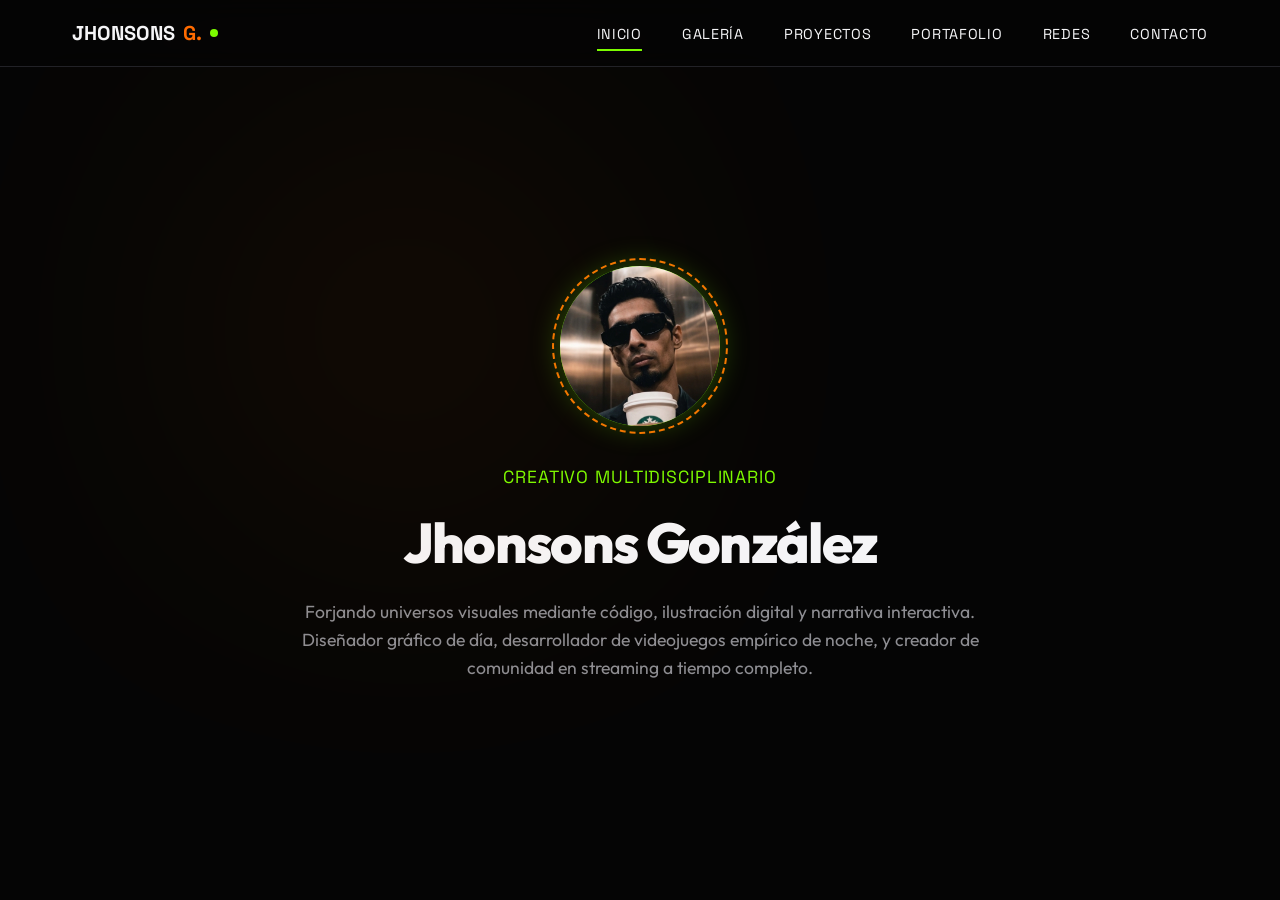
==== index.html @ e445fe73 "Primer commit: Mi Portafolio" ====
<!DOCTYPE html>
<html lang="es">

<head>
    <meta charset="UTF-8">
    <meta name="viewport" content="width=device-width, initial-scale=1.0">
    <title>Jhonsons González | Portafolio Multidisciplinario</title>
    <meta name="description"
        content="Portafolio creativo de Jhonsons González. Diseñador gráfico, ilustrador, streamer y desarrollador.">
    <!-- FontAwesome for Icons -->
    <link rel="stylesheet" href="https://cdnjs.cloudflare.com/ajax/libs/font-awesome/6.4.0/css/all.min.css">
    <!-- Main Stylesheet -->
    <link rel="stylesheet" href="css/style.css">
</head>

<body>

    <!-- NAV BAR -->
    <header>
        <nav class="nav-container">
            <a href="#" class="logo">
                JHONSONS<span>G.</span>
                <span class="logo-dot"></span>
            </a>
            <ul class="nav-links">
                <li><a href="#hero" class="active">Inicio</a></li>
                <li><a href="#galeria">Galería</a></li>
                <li><a href="proyectos.html">Proyectos</a></li>
                <li><a href="portafolio.html">Portafolio</a></li>
                <li><a href="#redes">Redes</a></li>
                <li><a href="#contactos">Contacto</a></li>
            </ul>
            <button class="burger" aria-label="Abrir menú">
                <div class="line1"></div>
                <div class="line2"></div>
                <div class="line3"></div>
            </button>
        </nav>
    </header>

    <!-- SNAP SCROLL CONTAINER -->
    <main class="snap-container">

        <!-- 1. HERO SECTION -->
        <section id="hero" class="snap-section">
            <div class="hero-content">
                <div class="avatar-wrapper">
                    <div class="avatar-border"></div>
                    <div class="avatar-glow"></div>
                    <img class="avatar-img" src="assets/profile_avatar.png" alt="Jhonsons González">
                </div>
                <span class="hero-tagline">Creativo Multidisciplinario</span>
                <h1 class="hero-name">Jhonsons González</h1>
                <p class="hero-desc">
                    Forjando universos visuales mediante código, ilustración digital y narrativa interactiva. Diseñador
                    gráfico de día, desarrollador de videojuegos empírico de noche, y creador de comunidad en streaming
                    a tiempo completo.
                </p>
            </div>
        </section>

        <!-- 2. GALERÍA SECTION (Resumen Creativo) -->
        <section id="galeria" class="snap-section">
            <div class="section-wrapper">
                <h2>Obras <span class="highlight-green">Destacadas</span></h2>
                <div class="gallery-showcase">
                    <!-- Galería Item 1 -->
                    <article class="gallery-item">
                        <div class="gallery-img-container">
                            <img src="assets/art_piece_1.png" alt="Steampunk Poster Art">
                        </div>
                        <div class="gallery-info">
                            <span class="gallery-category">Ilustración</span>
                            <h3 class="gallery-title">Clockwork Wings</h3>
                            <p class="gallery-desc" style="color: var(--text-muted); font-size: 0.9rem;">
                                Concepto de diseño steampunk de alas mecánicas acopladas a la estética de iluminación
                                moderna.
                            </p>
                            <a href="portafolio.html" class="gallery-link">
                                Ver Portafolio <i class="fa-solid fa-arrow-right"></i>
                            </a>
                        </div>
                    </article>
                    <!-- Galería Item 2 -->
                    <article class="gallery-item">
                        <div class="gallery-img-container">
                            <img src="assets/project_thumbnail_1.png" alt="Dashboard App UI">
                        </div>
                        <div class="gallery-info">
                            <span class="gallery-category">Desarrollo Web</span>
                            <h3 class="gallery-title">Aether Console</h3>
                            <p class="gallery-desc" style="color: var(--text-muted); font-size: 0.9rem;">
                                Panel de control de interfaz de usuario de inspiración steampunk con estética neón
                                minimalista.
                            </p>
                            <a href="proyectos.html" class="gallery-link">
                                Ver Proyectos <i class="fa-solid fa-arrow-right"></i>
                            </a>
                        </div>
                    </article>
                    <!-- Galería Item 3 -->
                    <article class="gallery-item">
                        <div class="gallery-img-container">
                            <img src="assets/project_thumbnail_2.png" alt="Steampunk Odyssey Game">
                        </div>
                        <div class="gallery-info">
                            <span class="gallery-category">Videojuegos</span>
                            <h3 class="gallery-title">Aetherian Odyssey</h3>
                            <p class="gallery-desc" style="color: var(--text-muted); font-size: 0.9rem;">
                                Plataformas de acción 2D desarrollado de forma empírica en Godot con puzzles de engranajes.
                            </p>
                            <a href="proyectos.html" class="gallery-link">
                                Ver Proyectos <i class="fa-solid fa-arrow-right"></i>
                            </a>
                        </div>
                    </article>
                    <!-- Galería Item 4 -->
                    <article class="gallery-item">
                        <div class="gallery-img-container">
                            <img src="assets/art_piece_2.png" alt="Mechanical Watch Blueprint">
                        </div>
                        <div class="gallery-info">
                            <span class="gallery-category">Ilustración Técnica</span>
                            <h3 class="gallery-title">Chronos Watch</h3>
                            <p class="gallery-desc" style="color: var(--text-muted); font-size: 0.9rem;">
                                Explosión esquemática de un reloj de bolsillo de vapor retro-futurista con luces de neón.
                            </p>
                            <a href="portafolio.html" class="gallery-link">
                                Ver Portafolio <i class="fa-solid fa-arrow-right"></i>
                            </a>
                        </div>
                    </article>
                </div>
            </div>
        </section>

        <!-- 3. REDES SECTION -->
        <section id="redes" class="snap-section">
            <div class="section-wrapper">
                <h2 style="text-align: center;">Control de <span class="highlight-purple">Transmisión</span></h2>
                <div class="social-panel">
                    <!-- TikTok -->
                    <a href="https://tiktok.com" target="_blank" rel="noopener noreferrer" class="social-card tiktok">
                        <div class="social-icon"><i class="fa-brands fa-tiktok"></i></div>
                        <span class="social-name">TikTok</span>
                        <span class="social-handle">@jhonsons.stream</span>
                    </a>
                    <!-- Instagram -->
                    <a href="https://instagram.com" target="_blank" rel="noopener noreferrer"
                        class="social-card instagram">
                        <div class="social-icon"><i class="fa-brands fa-instagram"></i></div>
                        <span class="social-name">Instagram</span>
                        <span class="social-handle">@jhonsons.design</span>
                    </a>
                    <!-- Twitch -->
                    <a href="https://twitch.tv" target="_blank" rel="noopener noreferrer" class="social-card twitch">
                        <div class="social-icon"><i class="fa-brands fa-twitch"></i></div>
                        <span class="social-name">Twitch</span>
                        <span class="social-handle">@JhonsonsG_Live</span>
                    </a>
                    <!-- Behance -->
                    <a href="https://behance.net" target="_blank" rel="noopener noreferrer" class="social-card behance">
                        <div class="social-icon"><i class="fa-brands fa-behance"></i></div>
                        <span class="social-name">Behance</span>
                        <span class="social-handle">jhonsonsgonzalez</span>
                    </a>
                    <!-- Facebook -->
                    <a href="https://facebook.com" target="_blank" rel="noopener noreferrer"
                        class="social-card facebook">
                        <div class="social-icon"><i class="fa-brands fa-facebook"></i></div>
                        <span class="social-name">Facebook</span>
                        <span class="social-handle">Jhonsons González</span>
                    </a>
                </div>
            </div>
        </section>

        <!-- 4. CONTACTOS SECTION -->
        <section id="contactos" class="snap-section">
            <div class="section-wrapper contact-container">
                <h2 style="text-align: center;">Hablame de tu <span class="highlight-orange">Idea</span></h2>
                <form id="contactForm" class="contact-form">
                    <div class="form-group">
                        <input type="text" id="name" name="name" class="form-input" placeholder=" " required>
                        <label for="name" class="form-label">Nombre completo</label>
                    </div>
                    <div class="form-group">
                        <input type="email" id="email" name="email" class="form-input" placeholder=" " required>
                        <label for="email" class="form-label">Correo electrónico</label>
                    </div>
                    <div class="form-group">
                        <textarea id="message" name="message" class="form-input" rows="2" placeholder=" "
                            required></textarea>
                        <label for="message" class="form-label">Tu mensaje</label>
                    </div>
                    <button type="submit" class="btn-submit">Enviar Transmisión</button>
                    <div class="direct-contact-buttons">
                        <a href="https://wa.me/TUNUMERO" target="_blank" class="btn-direct whatsapp">
                            <i class="fa-brands fa-whatsapp"></i> WhatsApp
                        </a>
                        <a href="https://t.me/TUUSUARIO" target="_blank" class="btn-direct telegram">
                            <i class="fa-brands fa-telegram"></i> Telegram
                        </a>
                    </div>
                </form>
            </div>

            <!-- FOOTER -->
            <footer>
                <p>&copy; 2026 Jhonsons González. Todos los derechos reservados. Diseñado & programado con <span
                        class="highlight-orange">Pasión</span>.</p>
            </footer>
        </section>

    </main>

    <!-- Main JavaScript -->
    <script src="js/main.js"></script>
</body>

</html>
---- css/style.css ----
@import url('https://fonts.googleapis.com/css2?family=Outfit:wght@300;400;600;800&family=Space+Grotesk:wght@400;600;700&display=swap');

/* ==========================================================================
   DESIGN TOKENS & VARIABLES
   ========================================================================== */
:root {
    --bg-black: #050505;
    --bg-card: #0e0e11;
    --bg-card-hover: #15151b;
    --border-color: #222227;

    /* Brand Accents */
    --accent-green: #7cfc00;
    --accent-orange: #ff6b00;
    --accent-purple: #b100ff;

    --text-white: #f5f5f7;
    --text-muted: #8e8e93;

    --font-primary: 'Outfit', sans-serif;
    --font-mono: 'Space Grotesk', sans-serif;

    --transition-smooth: all 0.4s cubic-bezier(0.16, 1, 0.3, 1);
    --transition-fast: all 0.2s ease;
}

/* ==========================================================================
   RESET & BASE STYLES
   ========================================================================== */
* {
    margin: 0;
    padding: 0;
    box-sizing: border-box;
}

html {
    scroll-behavior: smooth;
    font-size: 16px;
    background-color: var(--bg-black);
    color: var(--text-white);
    font-family: var(--font-primary);
    overflow-x: hidden;
}

body {
    background-color: var(--bg-black);
    overflow-x: hidden;
}

/* ==========================================================================
   SCROLL SNAPPING CONTAINER
   ========================================================================== */
.snap-container {
    height: 100vh;
    overflow-y: scroll;
    scroll-snap-type: none;
    /* Controlled via JS for precision */
}

.snap-section {
    height: 100vh;
    width: 100%;
    scroll-snap-align: start;
    scroll-snap-stop: always;
    display: flex;
    flex-direction: column;
    justify-content: center;
    align-items: center;
    position: relative;
    padding: 80px 2rem 2rem;
    overflow: hidden;
}

/* Ambient glow backgrounds for sections */
.snap-section::before {
    content: '';
    position: absolute;
    width: 300px;
    height: 300px;
    border-radius: 50%;
    filter: blur(150px);
    opacity: 0.15;
    z-index: 1;
    pointer-events: none;
}

#hero::before {
    background-color: var(--accent-orange);
    top: 20%;
    left: 20%;
}

#galeria::before {
    background-color: var(--accent-green);
    bottom: 10%;
    right: 15%;
}

#redes::before {
    background-color: var(--accent-purple);
    top: 30%;
    right: 25%;
}

#contactos::before {
    background-color: var(--accent-orange);
    bottom: 20%;
    left: 10%;
}

/* ==========================================================================
   TYPOGRAPHY & UTILITIES
   ========================================================================== */
h1,
h2,
h3,
h4 {
    font-family: var(--font-primary);
    font-weight: 800;
    letter-spacing: -0.02em;
}

h2 {
    font-size: 2.5rem;
    margin-bottom: 2rem;
    text-transform: uppercase;
    font-family: var(--font-mono);
    position: relative;
    z-index: 2;
}

.highlight-green {
    color: var(--accent-green);
}

.highlight-orange {
    color: var(--accent-orange);
}

.highlight-purple {
    color: var(--accent-purple);
}

a {
    color: inherit;
    text-decoration: none;
    font-family: var(--font-mono);
    transition: var(--transition-fast);
}

img {
    max-width: 100%;
    height: auto;
    display: block;
}

/* ==========================================================================
   HEADER & NAVBAR
   ========================================================================== */
header {
    position: fixed;
    top: 0;
    left: 0;
    width: 100%;
    z-index: 1000;
    background: rgba(5, 5, 5, 0.7);
    backdrop-filter: blur(12px);
    -webkit-backdrop-filter: blur(12px);
    border-bottom: 1px solid var(--border-color);
}

.nav-container {
    max-width: 1200px;
    margin: 0 auto;
    padding: 1.25rem 2rem;
    display: flex;
    justify-content: space-between;
    align-items: center;
}

.logo {
    font-size: 1.25rem;
    font-weight: 800;
    font-family: var(--font-mono);
    display: flex;
    align-items: center;
    gap: 0.5rem;
}

.logo span {
    color: var(--accent-orange);
}

.logo-dot {
    width: 8px;
    height: 8px;
    background-color: var(--accent-green);
    border-radius: 50%;
    display: inline-block;
}

.nav-links {
    display: flex;
    gap: 2.5rem;
    list-style: none;
}

.nav-links a {
    font-size: 0.9rem;
    text-transform: uppercase;
    letter-spacing: 0.05em;
    position: relative;
    padding: 0.5rem 0;
}

.nav-links a::after {
    content: '';
    position: absolute;
    bottom: 0;
    left: 0;
    width: 0;
    height: 2px;
    background-color: var(--accent-green);
    transition: var(--transition-smooth);
}

.nav-links a.active::after,
.nav-links a:hover::after {
    width: 100%;
}

.nav-links li:nth-child(2) a::after {
    background-color: var(--accent-orange);
}

.nav-links li:nth-child(3) a::after {
    background-color: var(--accent-purple);
}

.nav-links li:nth-child(4) a::after {
    background-color: var(--accent-green);
}

.nav-links li:nth-child(5) a::after {
    background-color: var(--accent-orange);
}

/* Burger Menu */
.burger {
    display: none;
    cursor: pointer;
    background: none;
    border: none;
    z-index: 1100;
}

.burger div {
    width: 25px;
    height: 2px;
    background-color: var(--text-white);
    margin: 5px;
    transition: var(--transition-smooth);
}

/* ==========================================================================
   HERO SECTION
   ========================================================================== */
#hero {
    display: flex;
    justify-content: center;
    align-items: center;
    text-align: center;
    z-index: 2;
}

.hero-content {
    max-width: 700px;
    display: flex;
    flex-direction: column;
    align-items: center;
    gap: 1.5rem;
}

.avatar-wrapper {
    position: relative;
    width: 160px;
    height: 160px;
    margin-bottom: 1rem;
}

.avatar-border {
    position: absolute;
    top: -8px;
    left: -8px;
    right: -8px;
    bottom: -8px;
    border: 2px dashed var(--accent-orange);
    border-radius: 50%;
    animation: rotateGear 20s linear infinite;
}

.avatar-glow {
    position: absolute;
    top: 0;
    left: 0;
    width: 100%;
    height: 100%;
    border-radius: 50%;
    box-shadow: 0 0 30px rgba(124, 252, 0, 0.3);
    border: 3px solid var(--accent-green);
    z-index: 1;
}

.avatar-img {
    width: 100%;
    height: 100%;
    border-radius: 50%;
    object-fit: cover;
    z-index: 2;
    position: relative;
    background-color: var(--bg-card);
}

.hero-name {
    font-size: 3.5rem;
    font-weight: 800;
    line-height: 1.1;
    letter-spacing: -0.03em;
    font-family: var(--font-primary);
}

.hero-tagline {
    font-family: var(--font-mono);
    color: var(--accent-green);
    font-size: 1.1rem;
    letter-spacing: 0.05em;
    text-transform: uppercase;
}

.hero-desc {
    color: var(--text-muted);
    font-size: 1.1rem;
    line-height: 1.6;
}

/* ==========================================================================
   GALERIA SECTION (Home Overview)
   ========================================================================== */
.section-wrapper {
    width: 100%;
    max-width: 1200px;
    margin: 0 auto;
    z-index: 2;
}

.gallery-showcase {
    display: grid;
    grid-template-columns: repeat(4, 1fr);
    gap: 1.25rem;
    margin-top: 1rem;
}

.gallery-item {
    background: var(--bg-card);
    border: 1px solid var(--border-color);
    border-radius: 12px;
    overflow: hidden;
    transition: var(--transition-smooth);
    position: relative;
}

.gallery-item::after {
    content: '';
    position: absolute;
    top: 0;
    left: 0;
    width: 100%;
    height: 100%;
    border: 1px solid transparent;
    border-radius: 12px;
    transition: var(--transition-smooth);
    pointer-events: none;
}

.gallery-item:hover {
    transform: translateY(-8px);
    background: var(--bg-card-hover);
}

.gallery-item:hover::after {
    border-color: var(--accent-green);
}

.gallery-img-container {
    height: 130px;
    overflow: hidden;
    position: relative;
}

.gallery-img-container img {
    width: 100%;
    height: 100%;
    object-fit: cover;
    transition: var(--transition-smooth);
}

.gallery-item:hover .gallery-img-container img {
    transform: scale(1.05);
}

.gallery-info {
    padding: 1rem;
}

.gallery-category {
    font-family: var(--font-mono);
    font-size: 0.8rem;
    color: var(--accent-orange);
    text-transform: uppercase;
    margin-bottom: 0.5rem;
}

.gallery-title {
    font-size: 1.25rem;
    margin-bottom: 0.5rem;
}

.gallery-link {
    display: inline-flex;
    align-items: center;
    gap: 0.5rem;
    margin-top: 1rem;
    color: var(--accent-green);
    font-size: 0.9rem;
    font-weight: 600;
}

/* ==========================================================================
   REDES SECTION (Control Panel Style)
   ========================================================================== */
.social-panel {
    display: grid;
    grid-template-columns: repeat(auto-fit, minmax(220px, 1fr));
    gap: 1.5rem;
    margin-top: 2rem;
}

.social-card {
    background: var(--bg-card);
    border: 1px solid var(--border-color);
    padding: 2rem;
    border-radius: 12px;
    text-align: center;
    transition: var(--transition-smooth);
    display: flex;
    flex-direction: column;
    align-items: center;
    gap: 1rem;
}

.social-icon {
    width: 48px;
    height: 48px;
    display: flex;
    align-items: center;
    justify-content: center;
    border-radius: 50%;
    background: rgba(255, 255, 255, 0.03);
    font-size: 1.5rem;
    transition: var(--transition-smooth);
}

.social-card:hover {
    transform: translateY(-5px);
    background: var(--bg-card-hover);
}

/* Unique hover styles for networks */
.social-card.tiktok:hover {
    border-color: var(--accent-orange);
}

.social-card.tiktok:hover .social-icon {
    background: rgba(255, 107, 0, 0.1);
    color: var(--accent-orange);
}

.social-card.instagram:hover {
    border-color: var(--accent-purple);
}

.social-card.instagram:hover .social-icon {
    background: rgba(177, 0, 255, 0.1);
    color: var(--accent-purple);
}

.social-card.twitch:hover {
    border-color: var(--accent-purple);
}

.social-card.twitch:hover .social-icon {
    background: rgba(177, 0, 255, 0.1);
    color: var(--accent-purple);
}

.social-card.behance:hover {
    border-color: var(--accent-green);
}

.social-card.behance:hover .social-icon {
    background: rgba(124, 252, 0, 0.1);
    color: var(--accent-green);
}

.social-card.facebook:hover {
    border-color: var(--accent-orange);
}

.social-card.facebook:hover .social-icon {
    background: rgba(255, 107, 0, 0.1);
    color: var(--accent-orange);
}

.social-name {
    font-size: 1.1rem;
    font-weight: 600;
}

.social-handle {
    font-family: var(--font-mono);
    color: var(--text-muted);
    font-size: 0.85rem;
}

/* ==========================================================================
   CONTACTOS SECTION
   ========================================================================== */
.contact-container {
    max-width: 480px;
    margin: 0 auto;
    width: 100%;
}

.contact-form {
    display: flex;
    flex-direction: column;
    gap: 1.5rem;
    background: var(--bg-card);
    border: 1px solid var(--border-color);
    padding: 2.5rem;
    border-radius: 16px;
    position: relative;
}

.form-group {
    position: relative;
}

.form-input {
    width: 100%;
    padding: 1rem;
    background: rgba(0, 0, 0, 0.3);
    border: 1px solid var(--border-color);
    border-radius: 8px;
    color: var(--text-white);
    font-family: var(--font-primary);
    font-size: 1rem;
    transition: var(--transition-smooth);
}

.form-input:focus {
    outline: none;
    border-color: var(--accent-orange);
    box-shadow: 0 0 15px rgba(255, 107, 0, 0.15);
}

.form-label {
    position: absolute;
    left: 1rem;
    top: 1rem;
    color: var(--text-muted);
    transition: var(--transition-smooth);
    pointer-events: none;
    font-size: 1rem;
}

.form-input:focus~.form-label,
.form-input:not(:placeholder-shown)~.form-label {
    top: -0.6rem;
    left: 0.75rem;
    font-size: 0.75rem;
    background-color: var(--bg-card);
    padding: 0 0.5rem;
    color: var(--accent-orange);
}

.btn-submit {
    background: transparent;
    border: 2px solid var(--accent-green);
    color: var(--text-white);
    padding: 1rem 2rem;
    border-radius: 8px;
    font-family: var(--font-mono);
    font-size: 1rem;
    font-weight: 700;
    cursor: pointer;
    text-transform: uppercase;
    letter-spacing: 0.05em;
    transition: var(--transition-smooth);
    overflow: hidden;
    position: relative;
    z-index: 1;
}

.btn-submit::before {
    content: '';
    position: absolute;
    top: 0;
    left: 0;
    width: 0%;
    height: 100%;
    background-color: var(--accent-green);
    transition: var(--transition-smooth);
    z-index: -1;
}

.btn-submit:hover {
    color: var(--bg-black);
}

.btn-submit:hover::before {
    width: 100%;
}

.direct-contact-buttons {
    display: flex;
    gap: 1rem;
    justify-content: center;
    margin-top: 0.5rem;
}

.btn-direct {
    flex: 1;
    display: flex;
    align-items: center;
    justify-content: center;
    gap: 0.5rem;
    padding: 0.75rem 1rem;
    border-radius: 8px;
    font-family: var(--font-mono);
    font-size: 0.85rem;
    font-weight: 700;
    text-transform: uppercase;
    transition: var(--transition-smooth);
    border: 1px solid var(--border-color);
    background: rgba(255, 255, 255, 0.02);
}

.btn-direct.whatsapp {
    border-color: var(--accent-green);
    color: var(--accent-green);
}

.btn-direct.whatsapp:hover {
    background: rgba(124, 252, 0, 0.1);
    box-shadow: 0 0 15px rgba(124, 252, 0, 0.2);
}

.btn-direct.telegram {
    border-color: rgba(0, 204, 255);
    color: rgba(0, 204, 255);
}

.btn-direct.telegram:hover {
    background: rgba(0, 204, 255, 0.1);
    box-shadow: 0 0 15px rgba(0, 204, 255, 0.2);
}

/* ==========================================================================
   SUBPAGES: PROYECTOS & PORTAFOLIO COMMON
   ========================================================================== */
.subpage-container {
    max-width: 1200px;
    margin: 0 auto;
    padding: 120px 2rem 5rem;
}

.subpage-header {
    text-align: center;
    margin-bottom: 4rem;
}

.subpage-title {
    font-size: 3.5rem;
    margin-bottom: 1rem;
    text-transform: uppercase;
    font-family: var(--font-mono);
}

.subpage-subtitle {
    color: var(--text-muted);
    font-size: 1.1rem;
    max-width: 600px;
    margin: 0 auto;
}

/* Filters UI */
.filter-tabs {
    display: flex;
    justify-content: center;
    gap: 1rem;
    margin-bottom: 3rem;
    list-style: none;
}

.filter-btn {
    background: transparent;
    border: 1px solid var(--border-color);
    padding: 0.6rem 1.5rem;
    border-radius: 30px;
    color: var(--text-muted);
    font-family: var(--font-mono);
    font-size: 0.85rem;
    cursor: pointer;
    text-transform: uppercase;
    transition: var(--transition-smooth);
}

.filter-btn.active,
.filter-btn:hover {
    border-color: var(--accent-orange);
    color: var(--text-white);
    background: rgba(255, 107, 0, 0.05);
}

/* Proyectos Page Grid */
.projects-grid {
    display: grid;
    grid-template-columns: repeat(auto-fill, minmax(360px, 1fr));
    gap: 2.5rem;
}

.project-card {
    background: var(--bg-card);
    border: 1px solid var(--border-color);
    border-radius: 16px;
    overflow: hidden;
    transition: var(--transition-smooth);
}

.project-card:hover {
    transform: translateY(-8px);
    border-color: var(--accent-purple);
    box-shadow: 0 10px 30px rgba(177, 0, 255, 0.1);
}

.project-thumbnail {
    height: 240px;
    overflow: hidden;
}

.project-thumbnail img {
    width: 100%;
    height: 100%;
    object-fit: cover;
    transition: var(--transition-smooth);
}

.project-card:hover .project-thumbnail img {
    transform: scale(1.03);
}

.project-details {
    padding: 2rem;
}

.project-meta {
    display: flex;
    gap: 0.75rem;
    margin-bottom: 1rem;
}

.project-badge {
    font-family: var(--font-mono);
    font-size: 0.7rem;
    padding: 0.25rem 0.75rem;
    border-radius: 20px;
    text-transform: uppercase;
    font-weight: 700;
}

.badge-web {
    background: rgba(124, 252, 0, 0.1);
    color: var(--accent-green);
}

.badge-game {
    background: rgba(255, 107, 0, 0.1);
    color: var(--accent-orange);
}

.project-title {
    font-size: 1.5rem;
    margin-bottom: 0.75rem;
}

.project-description {
    color: var(--text-muted);
    font-size: 0.95rem;
    line-height: 1.6;
    margin-bottom: 1.5rem;
}

.project-links {
    display: flex;
    gap: 1.5rem;
}

.project-link {
    font-size: 0.85rem;
    font-weight: 700;
    text-transform: uppercase;
    display: flex;
    align-items: center;
    gap: 0.4rem;
}

/* Portafolio Page Grid (Behance style) */
.behance-grid {
    display: grid;
    grid-template-columns: 1fr;
    gap: 4rem;
}

.behance-card {
    background: var(--bg-card);
    border: 1px solid var(--border-color);
    border-radius: 20px;
    overflow: hidden;
    transition: var(--transition-smooth);
}

.behance-card:hover {
    border-color: var(--accent-green);
    box-shadow: 0 20px 40px rgba(0, 0, 0, 0.5);
}

.behance-media {
    width: 100%;
    max-height: 600px;
    overflow: hidden;
}

.behance-media img {
    width: 100%;
    height: 100%;
    object-fit: cover;
    transition: var(--transition-smooth);
}

.behance-card:hover .behance-media img {
    transform: scale(1.02);
}

.behance-info {
    padding: 3rem;
    display: flex;
    justify-content: space-between;
    align-items: flex-start;
    gap: 2rem;
    border-top: 1px solid var(--border-color);
}

.behance-meta {
    max-width: 70%;
}

.behance-tags {
    display: flex;
    gap: 0.5rem;
    margin-bottom: 1rem;
    flex-wrap: wrap;
}

.behance-tag {
    font-family: var(--font-mono);
    font-size: 0.75rem;
    color: var(--text-muted);
    background: rgba(255, 255, 255, 0.05);
    padding: 0.25rem 0.75rem;
    border-radius: 4px;
}

.behance-title {
    font-size: 2rem;
    margin-bottom: 1rem;
}

.behance-description {
    color: var(--text-muted);
    line-height: 1.6;
}

.behance-btn {
    border: 1px solid var(--accent-green);
    padding: 0.75rem 1.5rem;
    border-radius: 8px;
    color: var(--accent-green);
    font-family: var(--font-mono);
    text-transform: uppercase;
    font-weight: 700;
    transition: var(--transition-smooth);
}

.behance-btn:hover {
    background: var(--accent-green);
    color: var(--bg-black);
}

/* ==========================================================================
   FOOTER
   ========================================================================== */
footer {
    border-top: 1px solid var(--border-color);
    background: #050505;
    padding: 2.5rem 2rem;
    text-align: center;
    font-family: var(--font-mono);
    font-size: 0.85rem;
    color: var(--text-muted);
}

/* ==========================================================================
   KEYFRAME ANIMATIONS
   ========================================================================== */
@keyframes rotateGear {
    from {
        transform: rotate(0deg);
    }

    to {
        transform: rotate(360deg);
    }
}

/* ==========================================================================
   RESPONSIVE MEDIA QUERIES
   ========================================================================== */
@media (max-width: 900px) {
    .nav-links {
        display: none;
    }

    .burger {
        display: block;
    }

    /* Mobile Menu Open State */
    .nav-links.nav-active {
        display: flex;
        flex-direction: column;
        justify-content: center;
        align-items: center;
        position: fixed;
        right: 0;
        top: 0;
        height: 100vh;
        width: 100%;
        background-color: rgba(5, 5, 5, 0.98);
        z-index: 1050;
        gap: 3rem;
        animation: fadeIn 0.3s ease forwards;
    }

    .nav-links.nav-active a {
        font-size: 1.5rem;
    }

    .burger-toggle .line1 {
        transform: rotate(-45deg) translate(-5px, 6px);
    }

    .burger-toggle .line2 {
        opacity: 0;
    }

    .burger-toggle .line3 {
        transform: rotate(45deg) translate(-5px, -6px);
    }

    .hero-name {
        font-size: 2.5rem;
    }

    .behance-info {
        flex-direction: column;
        padding: 2rem;
    }

    .behance-meta {
        max-width: 100%;
    }

    .gallery-showcase {
        grid-template-columns: repeat(2, 1fr);
        gap: 1rem;
    }
}

@media (max-width: 500px) {
    .gallery-showcase {
        grid-template-columns: 1fr;
        gap: 0.75rem;
    }

    .gallery-item .gallery-desc {
        display: none;
    }
}

#contactos {
    height: 100vh;
    min-height: 100vh;
    overflow: hidden;
    justify-content: space-between;
    padding-top: 75px;
    padding-bottom: 0;
}

#contactos .contact-container {
    margin-top: auto;
    margin-bottom: auto;
    max-width: 440px;
}

#contactos h2 {
    font-size: 1.8rem;
    margin-bottom: 1rem;
}

#contactos .contact-form {
    padding: 1.5rem;
    gap: 1rem;
}

#contactos .form-input {
    padding: 0.75rem;
}

#contactos .form-label {
    top: 0.75rem;
}

#contactos .form-input:focus~.form-label,
#contactos .form-input:not(:placeholder-shown)~.form-label {
    top: -0.6rem;
}

#contactos .btn-submit {
    padding: 0.75rem 1.5rem;
}

#contactos footer {
    width: 100%;
    margin-top: auto;
    padding: 1.5rem 1rem;
}

@keyframes fadeIn {
    from {
        opacity: 0;
        transform: translateY(-10px);
    }

    to {
        opacity: 1;
        transform: translateY(0);
    }
}
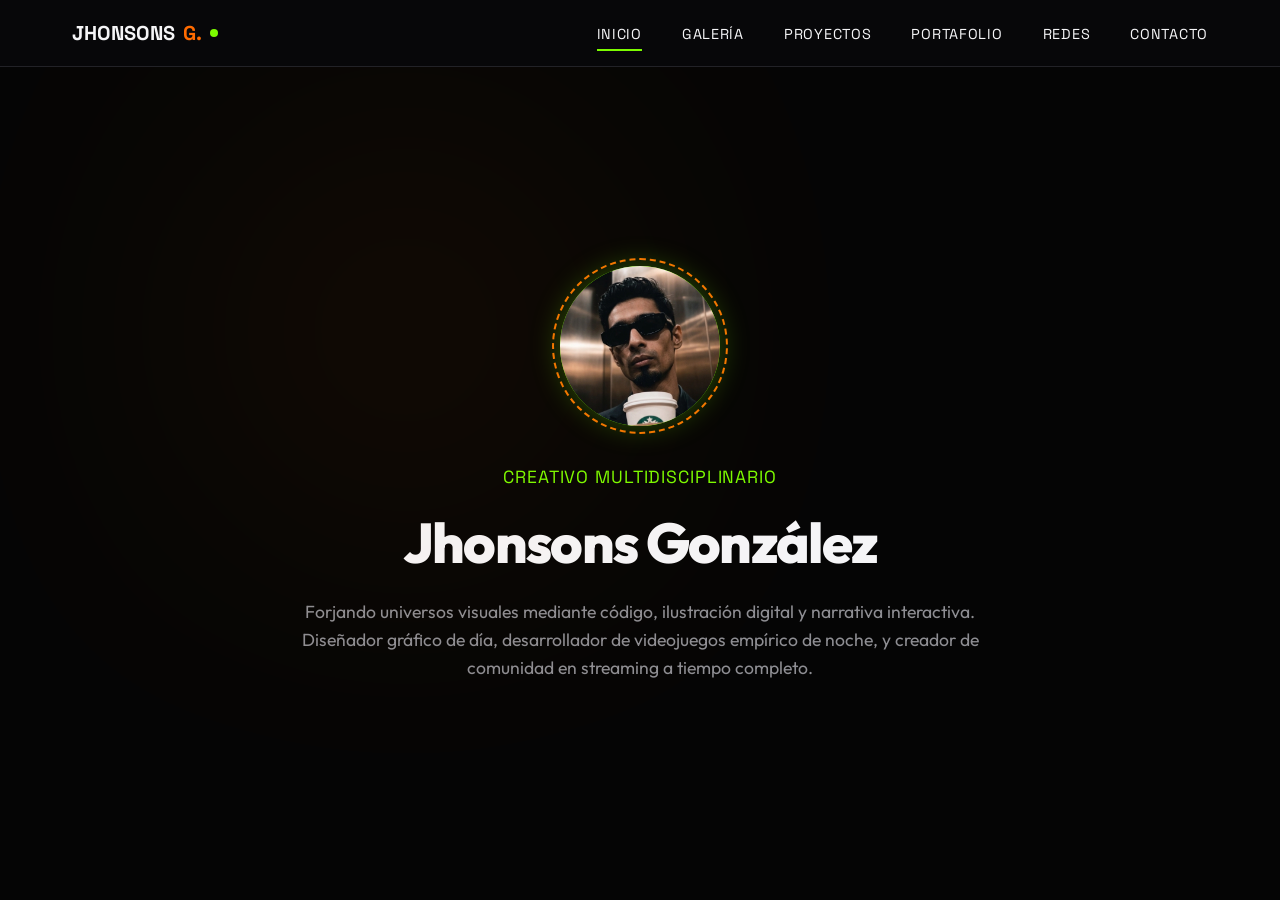
==== commit cd7c049d: "Agregado nuevo proyecto a la galería" ====
--- a/index.html
+++ b/index.html
@@ -107,7 +107,8 @@
                             <span class="gallery-category">Videojuegos</span>
                             <h3 class="gallery-title">Aetherian Odyssey</h3>
                             <p class="gallery-desc" style="color: var(--text-muted); font-size: 0.9rem;">
-                                Plataformas de acción 2D desarrollado de forma empírica en Godot con puzzles de engranajes.
+                                Plataformas de acción 2D desarrollado de forma empírica en Godot con puzzles de
+                                engranajes.
                             </p>
                             <a href="proyectos.html" class="gallery-link">
                                 Ver Proyectos <i class="fa-solid fa-arrow-right"></i>
@@ -123,7 +124,8 @@
                             <span class="gallery-category">Ilustración Técnica</span>
                             <h3 class="gallery-title">Chronos Watch</h3>
                             <p class="gallery-desc" style="color: var(--text-muted); font-size: 0.9rem;">
-                                Explosión esquemática de un reloj de bolsillo de vapor retro-futurista con luces de neón.
+                                Explosión esquemática de un reloj de bolsillo de vapor retro-futurista con luces de
+                                neón.
                             </p>
                             <a href="portafolio.html" class="gallery-link">
                                 Ver Portafolio <i class="fa-solid fa-arrow-right"></i>
--- a/css/style.css
+++ b/css/style.css
@@ -13,6 +13,11 @@
     --accent-green: #7cfc00;
     --accent-orange: #ff6b00;
     --accent-purple: #b100ff;
+    --accent-tiktok: #fe2c55;
+    --accent-instagram: #c13584;
+    --accent-twitch: #6441a5;
+    --accent-behance: #0057ff;
+    --accent-facebook: #1877f2;
 
     --text-white: #f5f5f7;
     --text-muted: #8e8e93;
@@ -157,15 +162,15 @@
 /* ==========================================================================
    HEADER & NAVBAR
    ========================================================================== */
-header {
+body > header {
     position: fixed;
     top: 0;
     left: 0;
     width: 100%;
     z-index: 1000;
-    background: rgba(5, 5, 5, 0.7);
-    backdrop-filter: blur(12px);
-    -webkit-backdrop-filter: blur(12px);
+    background: rgba(8, 8, 10, 0.92);
+    backdrop-filter: blur(16px);
+    -webkit-backdrop-filter: blur(16px);
     border-bottom: 1px solid var(--border-color);
 }
 
@@ -477,48 +482,48 @@
 
 /* Unique hover styles for networks */
 .social-card.tiktok:hover {
-    border-color: var(--accent-orange);
+    border-color: var(--accent-tiktok);
 }
 
 .social-card.tiktok:hover .social-icon {
     background: rgba(255, 107, 0, 0.1);
-    color: var(--accent-orange);
+    color: var(--accent-tiktok);
 }
 
 .social-card.instagram:hover {
-    border-color: var(--accent-purple);
+    border-color: var(--accent-instagram);
 }
 
 .social-card.instagram:hover .social-icon {
     background: rgba(177, 0, 255, 0.1);
-    color: var(--accent-purple);
+    color: var(--accent-instagram);
 }
 
 .social-card.twitch:hover {
-    border-color: var(--accent-purple);
+    border-color: var(--accent-twitch);
 }
 
 .social-card.twitch:hover .social-icon {
     background: rgba(177, 0, 255, 0.1);
-    color: var(--accent-purple);
+    color: var(--accent-twitch);
 }
 
 .social-card.behance:hover {
-    border-color: var(--accent-green);
+    border-color: var(--accent-behance);
 }
 
 .social-card.behance:hover .social-icon {
     background: rgba(124, 252, 0, 0.1);
-    color: var(--accent-green);
+    color: var(--accent-behance);
 }
 
 .social-card.facebook:hover {
-    border-color: var(--accent-orange);
+    border-color: var(--accent-facebook);
 }
 
 .social-card.facebook:hover .social-icon {
     background: rgba(255, 107, 0, 0.1);
-    color: var(--accent-orange);
+    color: var(--accent-facebook);
 }
 
 .social-name {
@@ -687,7 +692,7 @@
 
 .subpage-header {
     text-align: center;
-    margin-bottom: 4rem;
+    margin-bottom: 2.5rem;
 }
 
 .subpage-title {
@@ -702,6 +707,7 @@
     font-size: 1.1rem;
     max-width: 600px;
     margin: 0 auto;
+    margin-bottom: 2rem;
 }
 
 /* Filters UI */
@@ -733,11 +739,11 @@
     background: rgba(255, 107, 0, 0.05);
 }
 
-/* Proyectos Page Grid */
+/* Proyectos Page Grid — 4 columnas, tarjetas verticales */
 .projects-grid {
     display: grid;
-    grid-template-columns: repeat(auto-fill, minmax(360px, 1fr));
-    gap: 2.5rem;
+    grid-template-columns: repeat(4, 1fr);
+    gap: 1.5rem;
 }
 
 .project-card {
@@ -746,17 +752,20 @@
     border-radius: 16px;
     overflow: hidden;
     transition: var(--transition-smooth);
+    display: flex;
+    flex-direction: column;
 }
 
 .project-card:hover {
-    transform: translateY(-8px);
     border-color: var(--accent-purple);
-    box-shadow: 0 10px 30px rgba(177, 0, 255, 0.1);
+    box-shadow: 0 8px 32px rgba(177, 0, 255, 0.15);
+    transform: translateY(-6px);
 }
 
 .project-thumbnail {
-    height: 240px;
+    height: 180px;
     overflow: hidden;
+    flex-shrink: 0;
 }
 
 .project-thumbnail img {
@@ -767,17 +776,21 @@
 }
 
 .project-card:hover .project-thumbnail img {
-    transform: scale(1.03);
+    transform: scale(1.05);
 }
 
 .project-details {
-    padding: 2rem;
+    padding: 1.25rem;
+    display: flex;
+    flex-direction: column;
+    flex: 1;
 }
 
 .project-meta {
     display: flex;
     gap: 0.75rem;
-    margin-bottom: 1rem;
+    margin-bottom: 0.75rem;
+    align-items: center;
 }
 
 .project-badge {
@@ -792,16 +805,24 @@
 .badge-web {
     background: rgba(124, 252, 0, 0.1);
     color: var(--accent-green);
+    border: 1px solid rgba(124, 252, 0, 0.25);
 }
 
 .badge-game {
     background: rgba(255, 107, 0, 0.1);
     color: var(--accent-orange);
+    border: 1px solid rgba(255, 107, 0, 0.25);
+}
+
+.badge-design {
+    background: rgba(177, 0, 255, 0.1);
+    color: var(--accent-purple);
+    border: 1px solid rgba(177, 0, 255, 0.25);
 }
 
 .project-title {
-    font-size: 1.5rem;
-    margin-bottom: 0.75rem;
+    font-size: 1.6rem;
+    margin-bottom: 0.6rem;
 }
 
 .project-description {
@@ -823,32 +844,43 @@
     display: flex;
     align-items: center;
     gap: 0.4rem;
-}
-
-/* Portafolio Page Grid (Behance style) */
+    transition: var(--transition-fast);
+}
+
+.project-link.highlight-green { color: var(--accent-green); }
+.project-link.highlight-orange { color: var(--accent-orange); }
+.project-link.highlight-purple { color: var(--accent-purple); }
+.project-link:hover { opacity: 0.75; }
+
+/* Portafolio Page Grid — Horizontal (3 columnas) */
 .behance-grid {
     display: grid;
-    grid-template-columns: 1fr;
-    gap: 4rem;
+    grid-template-columns: repeat(3, 1fr);
+    gap: 2rem;
+    align-items: start;
 }
 
 .behance-card {
     background: var(--bg-card);
     border: 1px solid var(--border-color);
-    border-radius: 20px;
+    border-radius: 16px;
     overflow: hidden;
     transition: var(--transition-smooth);
+    display: flex;
+    flex-direction: column;
 }
 
 .behance-card:hover {
     border-color: var(--accent-green);
-    box-shadow: 0 20px 40px rgba(0, 0, 0, 0.5);
+    box-shadow: 0 12px 32px rgba(124, 252, 0, 0.1);
+    transform: translateY(-6px);
 }
 
 .behance-media {
     width: 100%;
-    max-height: 600px;
+    height: 260px;
     overflow: hidden;
+    flex-shrink: 0;
 }
 
 .behance-media img {
@@ -859,57 +891,64 @@
 }
 
 .behance-card:hover .behance-media img {
-    transform: scale(1.02);
+    transform: scale(1.05);
 }
 
 .behance-info {
-    padding: 3rem;
-    display: flex;
-    justify-content: space-between;
-    align-items: flex-start;
-    gap: 2rem;
+    padding: 1.5rem;
+    display: flex;
+    flex-direction: column;
+    gap: 1rem;
     border-top: 1px solid var(--border-color);
+    flex: 1;
 }
 
 .behance-meta {
-    max-width: 70%;
+    max-width: 100%;
 }
 
 .behance-tags {
     display: flex;
-    gap: 0.5rem;
-    margin-bottom: 1rem;
+    gap: 0.4rem;
+    margin-bottom: 0.5rem;
     flex-wrap: wrap;
 }
 
 .behance-tag {
     font-family: var(--font-mono);
-    font-size: 0.75rem;
+    font-size: 0.7rem;
     color: var(--text-muted);
     background: rgba(255, 255, 255, 0.05);
-    padding: 0.25rem 0.75rem;
+    padding: 0.2rem 0.6rem;
     border-radius: 4px;
 }
 
 .behance-title {
-    font-size: 2rem;
-    margin-bottom: 1rem;
+    font-size: 1.25rem;
+    margin-bottom: 0.5rem;
+    line-height: 1.3;
 }
 
 .behance-description {
     color: var(--text-muted);
     line-height: 1.6;
+    font-size: 0.9rem;
 }
 
 .behance-btn {
+    display: inline-block;
     border: 1px solid var(--accent-green);
-    padding: 0.75rem 1.5rem;
+    padding: 0.6rem 1.25rem;
     border-radius: 8px;
     color: var(--accent-green);
     font-family: var(--font-mono);
+    font-size: 0.8rem;
     text-transform: uppercase;
     font-weight: 700;
     transition: var(--transition-smooth);
+    text-align: center;
+    align-self: flex-start;
+    margin-top: auto;
 }
 
 .behance-btn:hover {
@@ -997,8 +1036,30 @@
         padding: 2rem;
     }
 
+    .behance-grid {
+        grid-template-columns: repeat(2, 1fr);
+    }
+
+    .behance-info {
+        flex-direction: column;
+        padding: 1.25rem;
+    }
+
     .behance-meta {
         max-width: 100%;
+    }
+
+    /* Project cards: 2 columnas en tablet */
+    .projects-grid {
+        grid-template-columns: repeat(2, 1fr);
+    }
+
+    .project-thumbnail {
+        height: 160px;
+    }
+
+    .project-details {
+        padding: 1.25rem;
     }
 
     .gallery-showcase {
@@ -1015,6 +1076,10 @@
 
     .gallery-item .gallery-desc {
         display: none;
+    }
+
+    .behance-grid {
+        grid-template-columns: 1fr;
     }
 }
 
